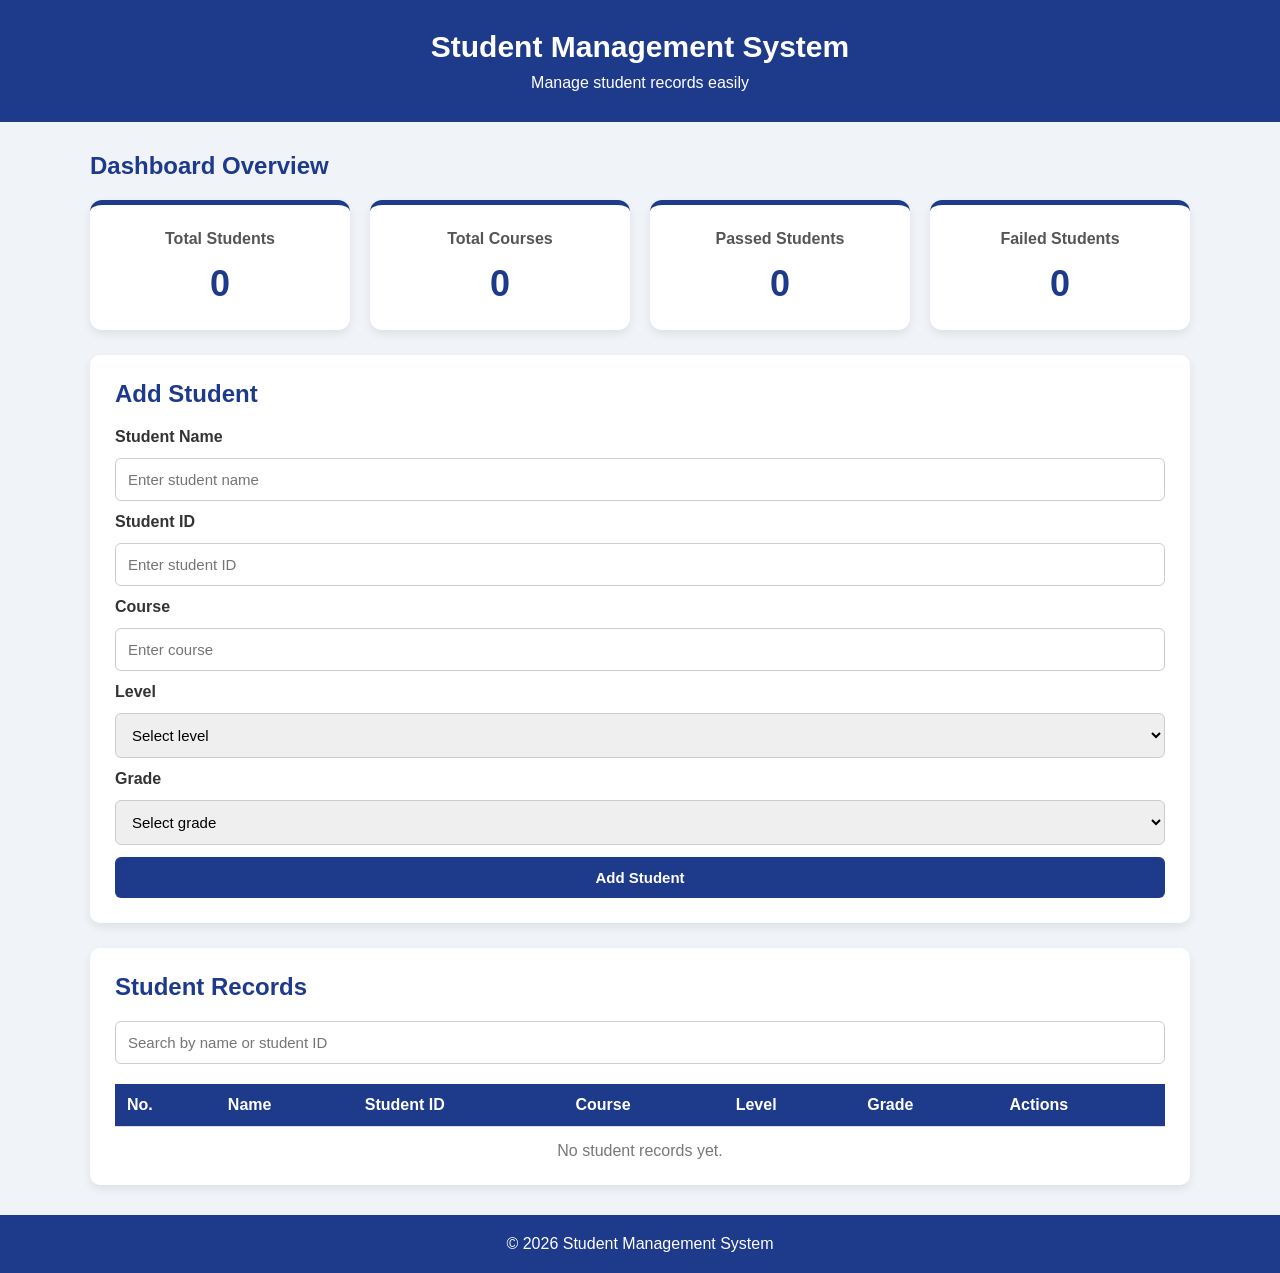
==== dashboard.html @ 63244394 "Rename index.html to dashboard.html" ====
<!DOCTYPE html>
<html lang="en">
<head>
    <meta charset="UTF-8">
    <meta name="viewport" content="width=device-width, initial-scale=1.0">
    <title>Student Management System</title>
    <link rel="stylesheet" href="style.css">
</head>
<body>

    <header>
        <h1>Student Management System</h1>
        <p>Manage student records easily</p>
    </header>

    <main class="container">
        <!-- Dashboard -->
        <section class="dashboard">
            <h2>Dashboard Overview</h2>

            <div class="dashboard-cards">

                <div class="dashboard-card">
                    <h3>Total Students</h3>
                    <p id="totalStudents">0</p>
                </div>

                <div class="dashboard-card">
                    <h3>Total Courses</h3>
                    <p id="totalCourses">0</p>
                </div>

                <div class="dashboard-card">
                    <h3>Passed Students</h3>
                    <p id="passedStudents">0</p>
                </div>

                <div class="dashboard-card">
                    <h3>Failed Students</h3>
                    <p id="failedStudents">0</p>
                </div>

            </div>
        </section>

        <section class="form-section">
            <h2>Add Student</h2>

            <form id="studentForm">
                <input type="hidden" id="editIndex">

                <label for="studentName">Student Name</label>
                <input type="text" id="studentName"
                    placeholder="Enter student name" required>

                <label for="studentId">Student ID</label>
                <input type="text" id="studentId"
                    placeholder="Enter student ID" required>

                <label for="studentCourse">Course</label>
                <input type="text" id="studentCourse"
                    placeholder="Enter course" required>

                <label for="studentLevel">Level</label>
                <select id="studentLevel" required>
                    <option value="">Select level</option>
                    <option value="100">Level 100</option>
                    <option value="200">Level 200</option>
                    <option value="300">Level 300</option>
                    <option value="400">Level 400</option>
                </select>

                <label for="studentGrade">Grade</label>
                <select id="studentGrade" required>
                    <option value="">Select grade</option>
                    <option value="A">A</option>
                    <option value="B">B</option>
                    <option value="C">C</option>
                    <option value="D">D</option>
                    <option value="E">E</option>
                    <option value="F">F</option>
                </select>

                <button type="submit" id="submitButton">
                    Add Student
                </button>
            </form>
        </section>

        <section class="records-section">
            <h2>Student Records</h2>

            <input type="text" id="searchInput"
                placeholder="Search by name or student ID">

            <div class="table-wrapper">
                <table>
                    <thead>
                        <tr>
                            <th>No.</th>
                            <th>Name</th>
                            <th>Student ID</th>
                            <th>Course</th>
                            <th>Level</th>
                            <th>Grade</th>
                            <th>Actions</th>
                        </tr>
                    </thead>

                    <tbody id="studentTableBody">
                    </tbody>
                </table>
            </div>

            <p id="emptyMessage">No student records yet.</p>
        </section>

    </main>

    <footer>
        <p>&copy; 2026 Student Management System</p>
    </footer>

    <script src="script.js"></script>
</body>
</html>
---- style.css ----
/* General Styles */
* {
    margin: 0;
    padding: 0;
    box-sizing: border-box;
}

body {
    font-family: Arial, sans-serif;
    background: #f0f4f8;
    color: #333;
}

/* Header */
header {
    background: #1e3a8a;
    color: white;
    text-align: center;
    padding: 30px 15px;
}

header h1 {
    font-size: 30px;
    margin-bottom: 10px;
}

header p {
    font-size: 16px;
}

/* Main Container */
.container {
    width: 90%;
    max-width: 1100px;
    margin: 30px auto;
}

/* Sections */
.form-section,
.records-section {
    background: white;
    padding: 25px;
    margin-bottom: 25px;
    border-radius: 10px;
    box-shadow: 0 4px 10px rgba(0, 0, 0, 0.08);
}

h2 {
    color: #1e3a8a;
    margin-bottom: 20px;
}

/* Form */
form {
    display: grid;
    gap: 12px;
}

label {
    font-weight: bold;
}

input,
select,
button {
    padding: 12px;
    font-size: 15px;
    border-radius: 6px;
    border: 1px solid #ccc;
}

input:focus,
select:focus {
    outline: none;
    border-color: #1e3a8a;
}

/* Buttons */
button {
    background: #1e3a8a;
    color: white;
    border: none;
    cursor: pointer;
    font-weight: bold;
}

button:hover {
    background: #172554;
}

/* Search */
#searchInput {
    width: 100%;
    margin-bottom: 20px;
}

/* Table */
.table-wrapper {
    overflow-x: auto;
}

table {
    width: 100%;
    border-collapse: collapse;
    min-width: 700px;
}

th,
td {
    padding: 12px;
    text-align: left;
    border-bottom: 1px solid #ddd;
}

th {
    background: #1e3a8a;
    color: white;
}

tr:hover {
    background: #f1f5f9;
}

/* Action Buttons */
.edit-btn {
    background: #16a34a;
    margin-right: 5px;
}

.delete-btn {
    background: #dc2626;
}

.edit-btn:hover {
    background: #15803d;
}

.delete-btn:hover {
    background: #b91c1c;
}

/* Empty Message */
#emptyMessage {
    text-align: center;
    color: #777;
    margin-top: 15px;
}

/* Footer */
footer {
    text-align: center;
    background: #1e3a8a;
    color: white;
    padding: 20px;
    margin-top: 30px;
}

/* Mobile Design */
@media (max-width: 600px) {
    header h1 {
        font-size: 24px;
    }

    .container {
        width: 95%;
    }

    .form-section,
    /* Dashboard */
.dashboard {
    margin-bottom: 25px;
}

.dashboard h2 {
    margin-bottom: 20px;
}

.dashboard-cards {
    display: grid;
    grid-template-columns: repeat(4, 1fr);
    gap: 20px;
}

.dashboard-card {
    background: white;
    padding: 25px 20px;
    border-radius: 12px;
    text-align: center;
    box-shadow: 0 4px 10px rgba(0, 0, 0, 0.08);
    border-top: 5px solid #1e3a8a;
}

.dashboard-card h3 {
    color: #555;
    font-size: 16px;
    margin-bottom: 15px;
}

.dashboard-card p {
    color: #1e3a8a;
    font-size: 36px;
    font-weight: bold;
}

/* Dashboard responsive design */
@media (max-width: 800px) {
    .dashboard-cards {
        grid-template-columns: repeat(2, 1fr);
    }
}

@media (max-width: 450px) {
    .dashboard-cards {
        grid-template-columns: 1fr;
    }
}
    .records-section {
        padding: 18px;
    }
}
/* =========================
   DASHBOARD
========================= */

.dashboard {
    margin-bottom: 25px;
}

.dashboard h2 {
    margin-bottom: 20px;
}

.dashboard-cards {
    display: grid;
    grid-template-columns: repeat(4, 1fr);
    gap: 20px;
}

.dashboard-card {
    background: white;
    padding: 25px 20px;
    border-radius: 12px;
    text-align: center;
    box-shadow: 0 4px 10px rgba(0, 0, 0, 0.08);
    border-top: 5px solid #1e3a8a;
}

.dashboard-card h3 {
    color: #555;
    font-size: 16px;
    margin-bottom: 15px;
}

.dashboard-card p {
    color: #1e3a8a;
    font-size: 36px;
    font-weight: bold;
}

/* Dashboard on tablets */
@media (max-width: 800px) {
    .dashboard-cards {
        grid-template-columns: repeat(2, 1fr);
    }
}

/* Dashboard on phones */
@media (max-width: 450px) {
    .dashboard-cards {
        grid-template-columns: 1fr;
    }
}
/* =========================
   DASHBOARD
========================= */

.dashboard {
    margin-bottom: 25px;
}

.dashboard h2 {
    margin-bottom: 20px;
}

.dashboard-cards {
    display: grid;
    grid-template-columns: repeat(4, 1fr);
    gap: 20px;
}

.dashboard-card {
    background: white;
    padding: 25px 20px;
    border-radius: 12px;
    text-align: center;
    box-shadow: 0 4px 10px rgba(0, 0, 0, 0.08);
    border-top: 5px solid #1e3a8a;
}

.dashboard-card h3 {
    color: #555;
    font-size: 16px;
    margin-bottom: 15px;
}

.dashboard-card p {
    color: #1e3a8a;
    font-size: 36px;
    font-weight: bold;
}

/* Dashboard on tablets */
@media (max-width: 800px) {
    .dashboard-cards {
        grid-template-columns: repeat(2, 1fr);
    }
}

/* Dashboard on phones */
@media (max-width: 450px) {
    .dashboard-cards {
        grid-template-columns: 1fr;
    }
}
/* =========================
   ADMINISTRATOR LOGIN
========================= */

.login-container {
    min-height: 100vh;
    display: flex;
    justify-content: center;
    align-items: center;
    padding: 20px;
    background: #f0f4f8;
}

.login-box {
    width: 100%;
    max-width: 420px;
    background: white;
    padding: 40px;
    border-radius: 15px;
    box-shadow: 0 8px 25px rgba(0, 0, 0, 0.12);
}

.login-box h1 {
    text-align: center;
    color: #1e3a8a;
    margin-bottom: 10px;
}

.login-box > p {
    text-align: center;
    color: #666;
    margin-bottom: 30px;
}

.login-box form {
    display: flex;
    flex-direction: column;
    gap: 10px;
}

.login-box label {
    font-weight: bold;
    margin-top: 8px;
}

.login-box input {
    width: 100%;
    padding: 13px;
    border: 1px solid #ccc;
    border-radius: 7px;
    font-size: 15px;
}

.login-box input:focus {
    outline: none;
    border-color: #1e3a8a;
}

.login-box button {
    width: 100%;
    padding: 13px;
    margin-top: 15px;
    background: #1e3a8a;
    color: white;
    border: none;
    border-radius: 7px;
    font-size: 16px;
    font-weight: bold;
    cursor: pointer;
}

.login-box button:hover {
    background: #172554;
}

#loginMessage {
    text-align: center;
    margin-top: 15px;
    font-weight: bold;
}
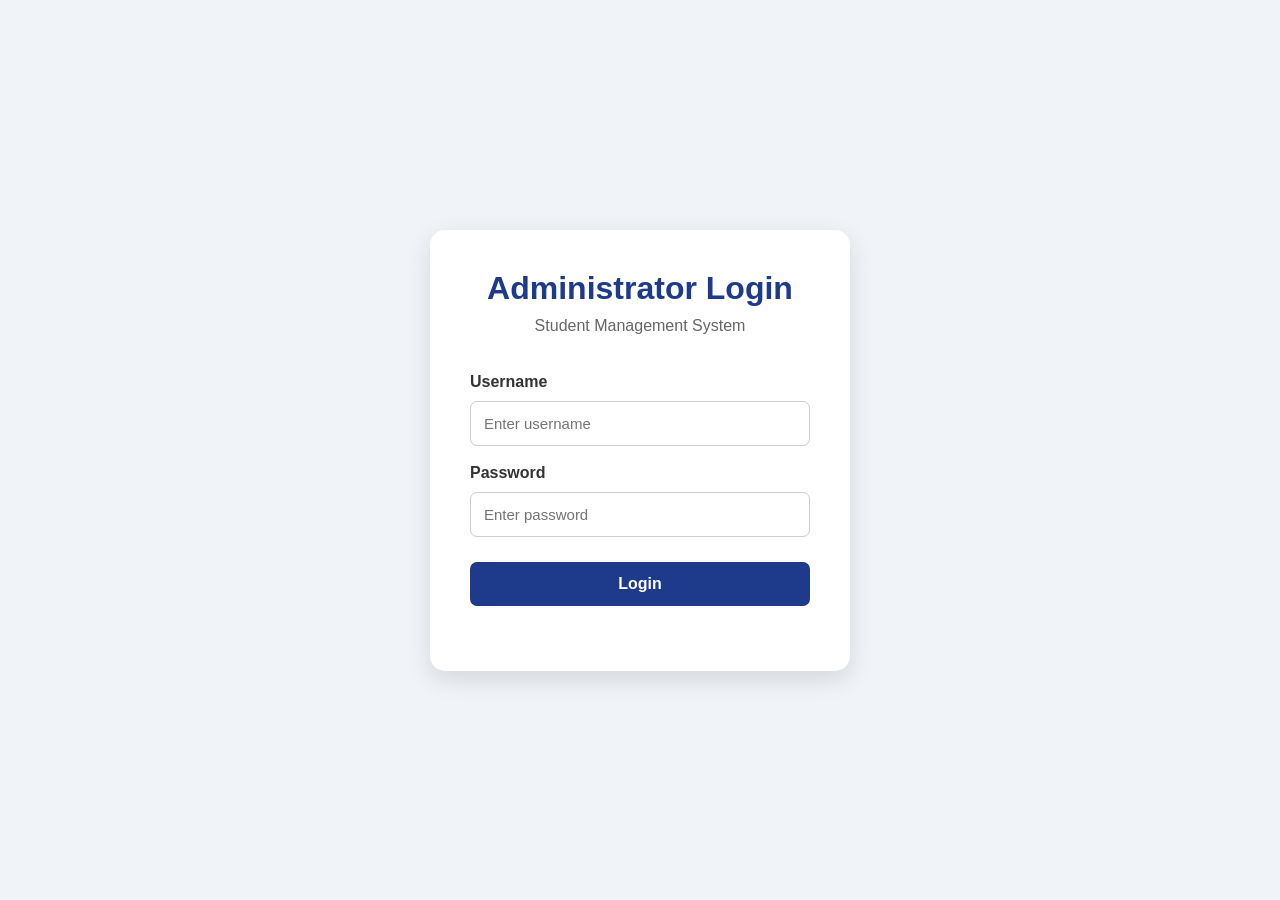
==== commit ae43f1af: "Update dashboard.html" ====
--- a/dashboard.html
+++ b/dashboard.html
@@ -7,6 +7,11 @@
     <link rel="stylesheet" href="style.css">
 </head>
 <body>
+  <script>
+    if (sessionStorage.getItem("adminLoggedIn") !== "true") {
+        window.location.href = "index.html";
+    }
+</script>  
 
     <header>
         <h1>Student Management System</h1>
